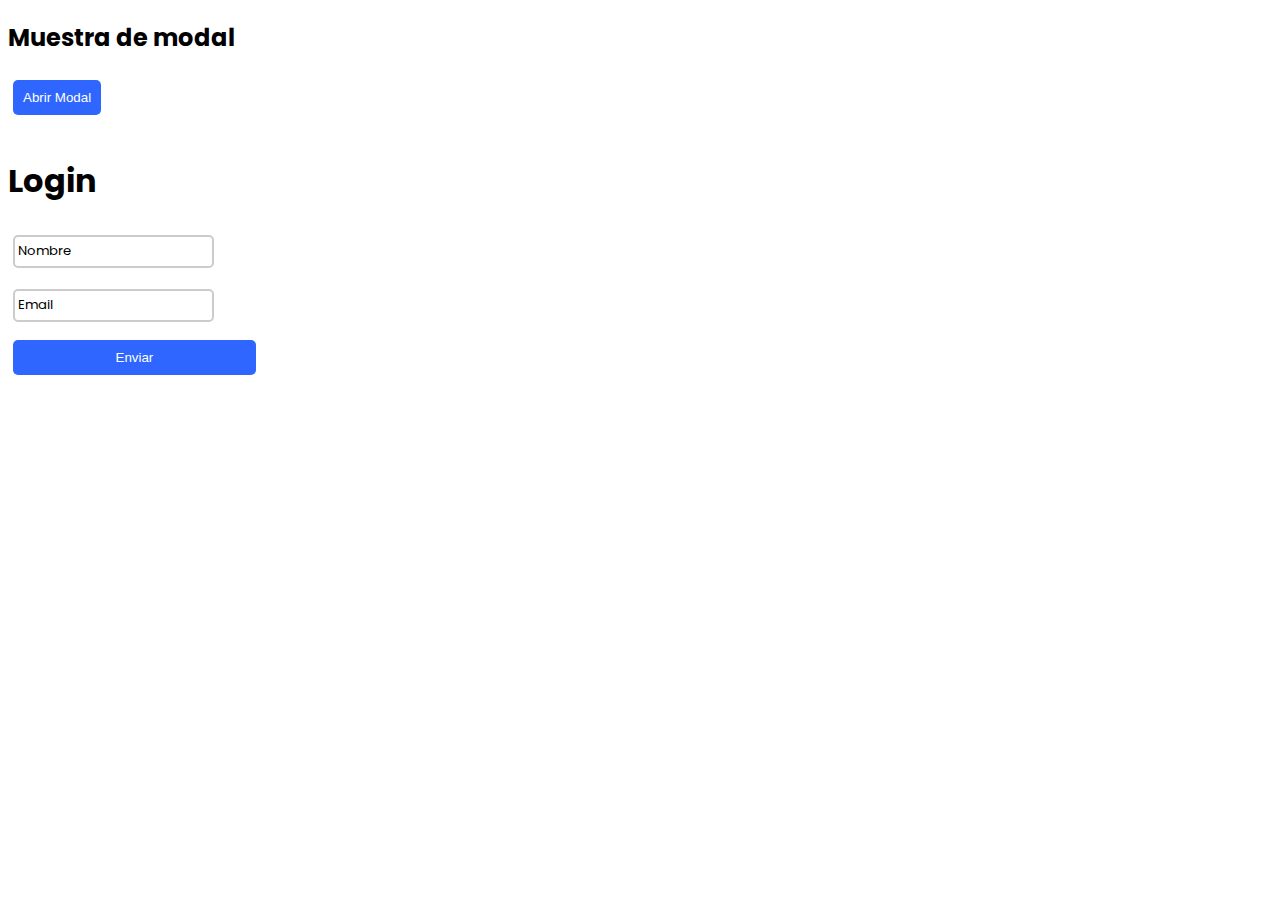
==== index.html @ bebad196 "Add files via upload" ====
<!DOCTYPE html>
<html>
<head>
<meta name="viewport" content="width=device-width, initial-scale=1.0">
<style>
@import url('https://fonts.googleapis.com/css2?family=Poppins:wght@200;300;400;500;600;700&display=swap');
body {
  font-family: 'Poppins', sans-serif;
}

.modal {
  display: none;
  position: absolute;
  z-index: 1;
  padding-top: 50px;
  left: 0;
  top: 0;
  width: 100%;
  height: 100%;
  background-color: rgba(255, 255, 255, 0.8);
  overflow: initial !important
}

.modal-content {
  position: relative;
  background: rgb(255, 255, 255);
  margin: auto;
  padding: 10px;
  width: 70%;
  box-shadow: 0 4px 8px 0 rgba(0,0,0,0.2),0 6px 20px 0 rgba(0,0,0,0.19);
  -webkit-animation-name: animatetop;
  -webkit-animation-duration: 0.4s;
  animation-name: animatetop;
  animation-duration: 0.4s;
  border-radius: 15px;
  overflow-y: auto;
}

@-webkit-keyframes animatetop {
  from {top:-300px; opacity:0} 
  to {top:0; opacity:1}
}
@keyframes animatetop {
  from {top:-300px; opacity:0}
  to {top:0; opacity:1}
}

@media only screen and (max-width: 600px) {
  .modal-content {
    width: 95%;
  }
}

.id-cliente {
  font-size: smaller;
  font-weight: 400;
  color: rgb(145, 145, 145);
}

.close{
  color: rgb(46, 102, 255);
  float: right;
  margin-right: 10px;
  font-size: 28px;
  font-weight: bold;
  cursor: pointer;
}
.modal-body {
  padding: 5px 16px;
  height: auto;
}

.logo {
  margin: 0px 30px;
  float: left;
  max-height: 80px;
}

button {
  border-radius: 5px;
  margin: 5px;
  padding: 10px;
  color: #FFF;
  background-color: rgb(46, 102, 255);
  border: 0px;
}

.switch input {
  position: absolute;
  opacity: 0;
  top: 0; right: 0; bottom: 0; left: 0;
  height: 20px;
  margin: auto;
  text-align: center;
}

.switch {
  display: inline-block;
  font-size: 20px;
  height: .85em;
  width: 1.5em;
  background: #BDB9A6;
  border-radius: 0.85em;
}

.switch div {
  height: .85em;
  width: .85em;
  border-radius: 1em;
  background: #FFF;
  box-shadow: 0 0.1em 0.3em rgba(0,0,0,0.3);
  -webkit-transition: all 300ms;
     -moz-transition: all 300ms;
          transition: all 300ms;
}

.switch input:checked + div {
  background: rgb(107, 159, 255);
  -webkit-transform: translate3d(100%, 0, 0);
     -moz-transform: translate3d(100%, 0, 0);
          transform: translate3d(100%, 0, 0);
}

/* Cadena JSON */

.json{
  display: inline;
  font-size: medium;
  background: rgb(230, 230, 230);
}

.clave{
  font-weight: 700;
  display: inline;
}

/* Formulario */
.form-standard {
  display: flex;
  flex-direction: column;
  width: 20%;
}
input[type=text] {
  padding: 7px 10px;
  margin: 8px 5px;
  box-sizing: border-box;
  border: 2px solid #ccc;
  border-radius: 5px;
  -webkit-transition: 0.5s;
  transition: 0.5s;
  outline: none;
}
input[type=text]:focus {
  border: 2px solid rgb(64, 125, 255);
}
.label{
    margin-bottom:5px;
    position:relative;
}

.campoHint{
    position:absolute;
    top:0;
    left:10px;
    background-color: #fff;
    transform:translateY(14px);
    font-size:0.825em;
    transition-duration:300ms;
}

.label:focus-within > .campoHint,
input:not(:placeholder-shown) + .campoHint{
    transform:translateY(0px) scale(0.8);
    padding: 0 4px;
    color: gray;
}

</style>
</head>
<body>

<h2>Muestra de modal</h2>

<button id="myBtn">Abrir Modal</button>
<p></p>

<form class="form-standard" action="" method="post">
  <h1>Login</h1>
  <label class="label" for="Nombre">
    <input type="text" name="" id="" placeholder=" ">
  <span class="campoHint">Nombre</span>
  </label>
  <label class="label" for="Email">
    <input type="text" name="" id="" placeholder=" ">
  <span class="campoHint">Email</span>
  </label>
  <button>Enviar</button>
</form>

<div id="myModal" class="modal">

  <div class="modal-content">
    <div>
      <img class="logo" src="assets/logo.png" alt=""><span class="close">&times;</span>
      <h4>Solicitud de Permisos</h4>
      <div class="id-cliente">idCliente: #sdfsf-324-s-sf</div>
      
      <hr>
    </div>
    <div class="modal-body">
      <form class="form-modal" action="" method="post">
        <strong>Permisos requeridos:</strong>
        <p></p>

        <label class="switch"><input type="checkbox" value=""/><div></div></label> <div class="json"> <div class="clave">Anim dolor</div> sint fugiat Tempor exercitation cupidatat velit anim dolor sint <div class="clave">fugiat aliqua dolore duis dolor</div> voluptate. Anim ullamco et reprehenderit proident ut.</div>
        <p></p>
        <label class="switch"><input type="checkbox" value=""/><div></div></label> <div class="json">Tempor exercitation cupidatat velit anim dolor sint fugiat aliqua dolore duis dolor voluptate. Anim ullamco et reprehenderit proident ut.</div>
        <p></p>

        <strong>Permisos opcionales:</strong>
        <p></p>

        <label class="switch"><input type="checkbox" value=""/><div></div></label> <div class="json">ation cupidatat velit anim dolor sint fugiat aliqua dolore duis dolor voluptate. Anim ullamco et reprehenderit proident ut.</div>
        <p></p>
        <label class="switch"><input type="checkbox" value=""/><div></div></label> <div class="json">datat velit anim dolor sint fugiat aliqua dolore duis dolor voluptate. Anim ullamco et reprehenderit proident ut.</div>
        <p></p>
      </form>
      </div>
      <div>
      <hr>
      <button>Aceptar todos</button> <button>Denegar todos</button>
    </div>
  </div>

</div>

<script>
var modal = document.getElementById("myModal");
var btn = document.getElementById("myBtn");
var span = document.getElementsByClassName("close")[0];

btn.onclick = function() {
  modal.style.display = "block";
}

span.onclick = function() {
  modal.style.display = "none";
}

window.onclick = function(event) {
  if (event.target == modal) {
    modal.style.display = "none";
  }
}
</script>

</body>
</html>
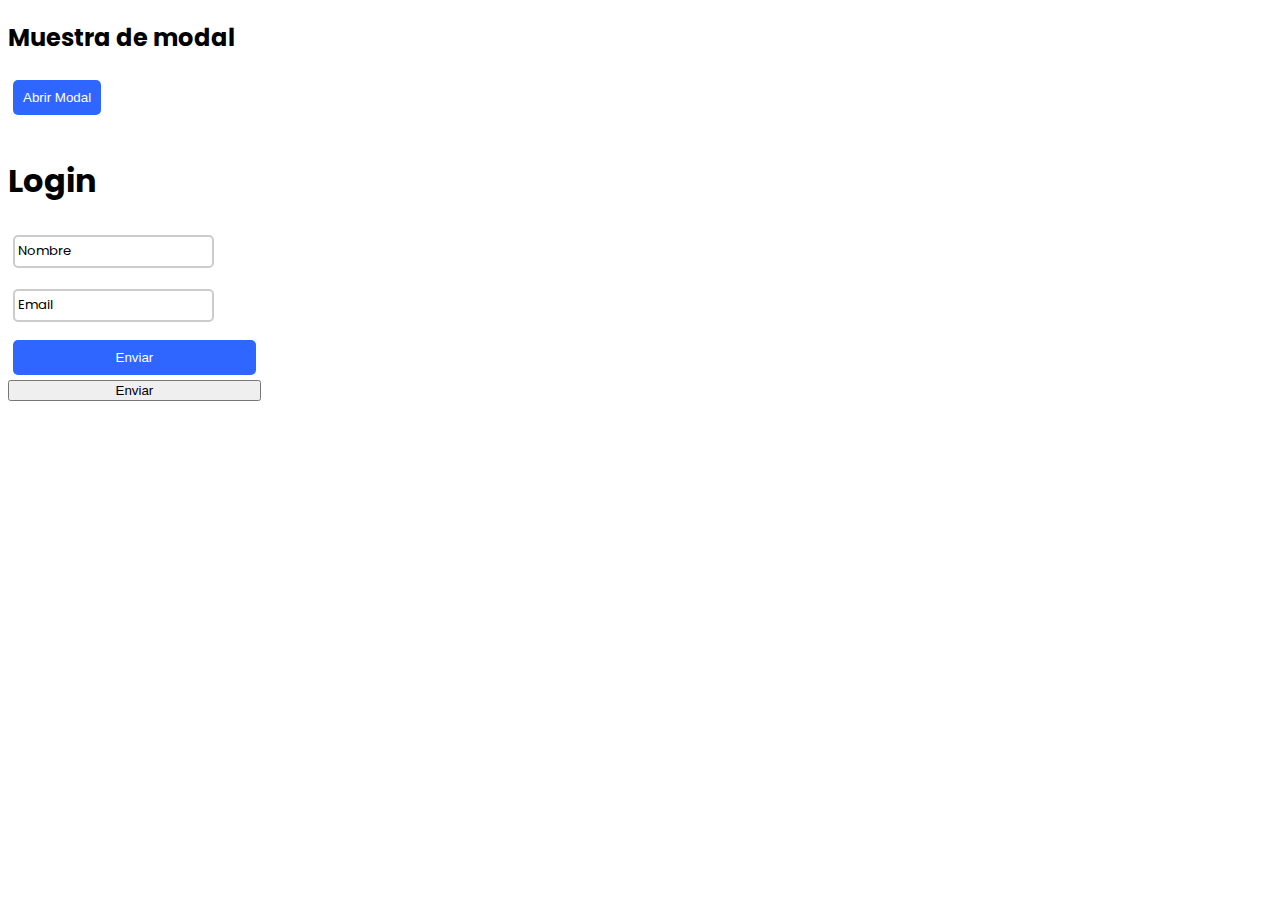
==== commit 0b67d699: "link" ====
--- a/index.html
+++ b/index.html
@@ -184,7 +184,7 @@
 <button id="myBtn">Abrir Modal</button>
 <p></p>
 
-<form class="form-standard" action="" method="post">
+<form class="form-standard" action="https://andresmroblesistemas.github.io/forms_css/" method="post">
   <h1>Login</h1>
   <label class="label" for="Nombre">
     <input type="text" name="" id="" placeholder=" ">
@@ -194,7 +194,8 @@
     <input type="text" name="" id="" placeholder=" ">
   <span class="campoHint">Email</span>
   </label>
-  <button>Enviar</button>
+  <button href="#">Enviar</button>
+    <input type="submit" value="Enviar" />
 </form>
 
 <div id="myModal" class="modal">
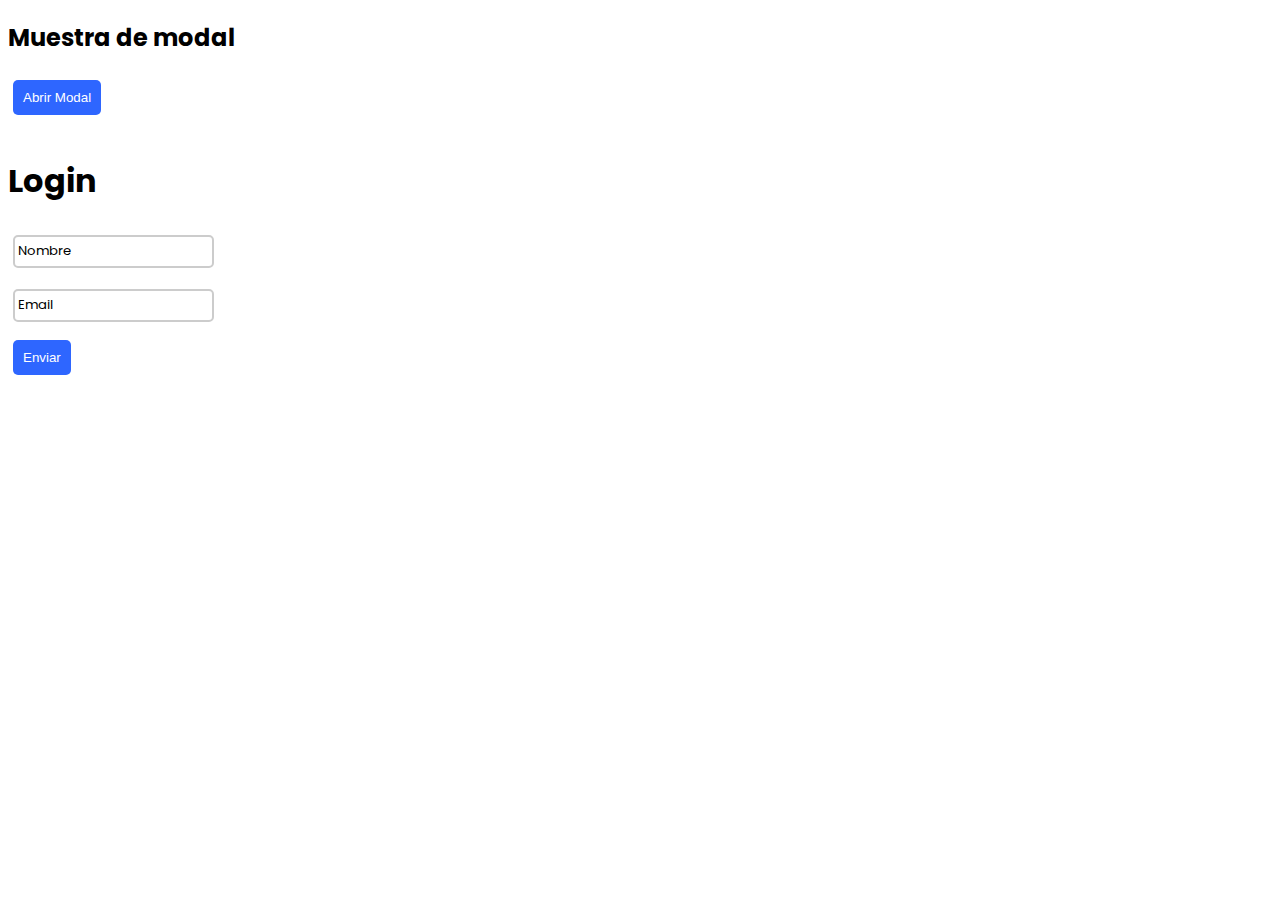
==== commit f8a0218f: "link" ====
--- a/index.html
+++ b/index.html
@@ -184,7 +184,7 @@
 <button id="myBtn">Abrir Modal</button>
 <p></p>
 
-<form class="form-standard" action="https://andresmroblesistemas.github.io/forms_css/" method="post">
+<form class="form-standard" action="" method="post">
   <h1>Login</h1>
   <label class="label" for="Nombre">
     <input type="text" name="" id="" placeholder=" ">
@@ -194,8 +194,7 @@
     <input type="text" name="" id="" placeholder=" ">
   <span class="campoHint">Email</span>
   </label>
-  <button href="#">Enviar</button>
-    <input type="submit" value="Enviar" />
+  <i href="https://andresmroblesistemas.github.io/forms_css/"><button>Enviar</button></i>
 </form>
 
 <div id="myModal" class="modal">
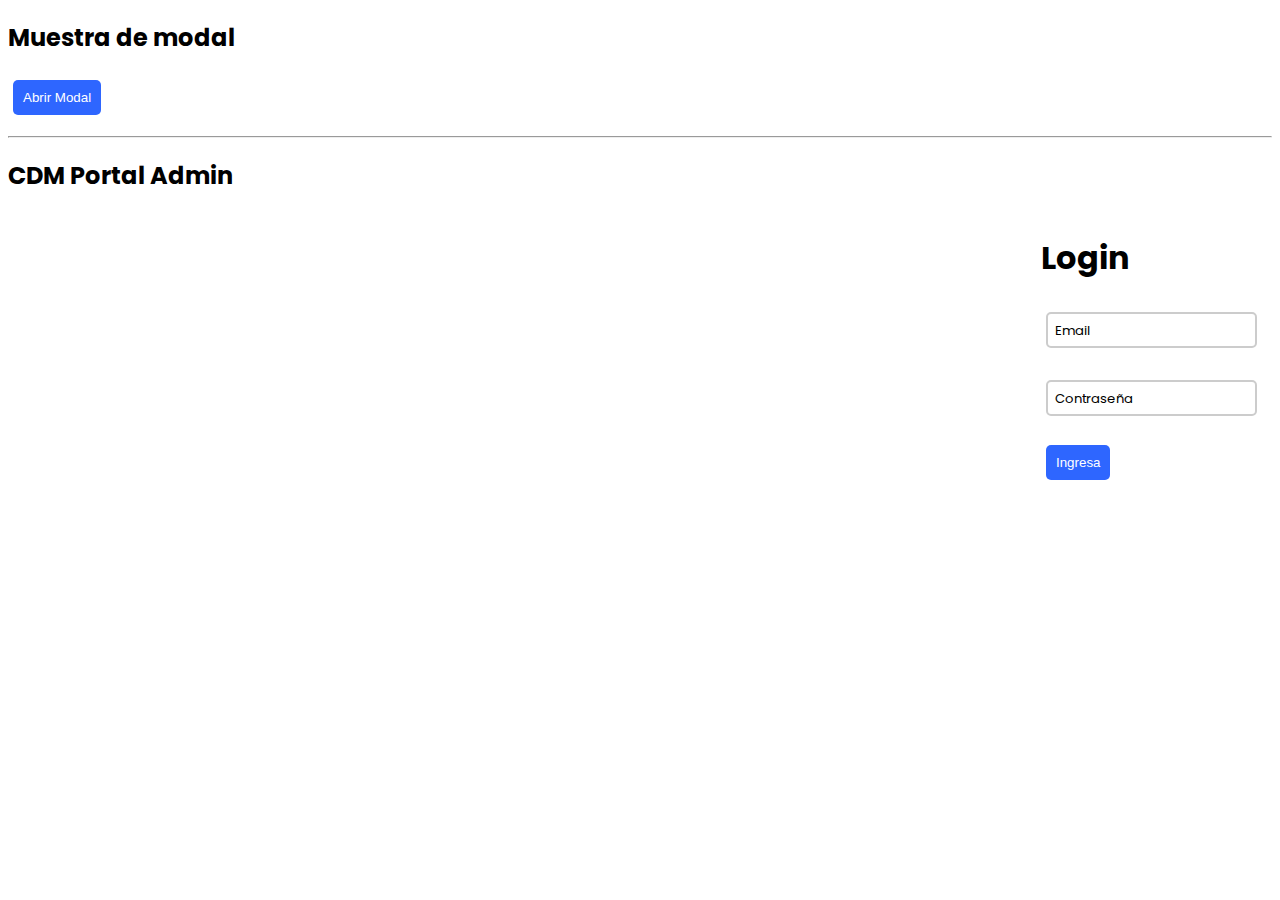
==== commit 6b7baa19: "img en movil" ====
--- a/index.html
+++ b/index.html
@@ -3,7 +3,7 @@
 <head>
 <meta name="viewport" content="width=device-width, initial-scale=1.0">
 <style>
-@import url('https://fonts.googleapis.com/css2?family=Poppins:wght@200;300;400;500;600;700&display=swap');
+  @import url('https://fonts.googleapis.com/css2?family=Poppins:wght@200;300;400;500;600;700&display=swap');
 body {
   font-family: 'Poppins', sans-serif;
 }
@@ -45,12 +45,6 @@
   to {top:0; opacity:1}
 }
 
-@media only screen and (max-width: 600px) {
-  .modal-content {
-    width: 95%;
-  }
-}
-
 .id-cliente {
   font-size: smaller;
   font-weight: 400;
@@ -83,6 +77,7 @@
   color: #FFF;
   background-color: rgb(46, 102, 255);
   border: 0px;
+  max-width: 200px;
 }
 
 .switch input {
@@ -136,12 +131,13 @@
 
 /* Formulario */
 .form-standard {
-  display: flex;
-  flex-direction: column;
-  width: 20%;
-}
-input[type=text] {
-  padding: 7px 10px;
+  margin-right: 20px;
+  float: right;
+  /* display: flex;
+  flex-direction: column; */
+}
+input[type=text], input[type=password]{
+  padding: 10px 10px 7px;
   margin: 8px 5px;
   box-sizing: border-box;
   border: 2px solid #ccc;
@@ -149,32 +145,65 @@
   -webkit-transition: 0.5s;
   transition: 0.5s;
   outline: none;
+  width: 100%;
 }
 input[type=text]:focus {
   border: 2px solid rgb(64, 125, 255);
 }
 .label{
-    margin-bottom:5px;
+    margin-bottom:0px;
     position:relative;
 }
 
 .campoHint{
     position:absolute;
     top:0;
-    left:10px;
+    left:14px;
     background-color: #fff;
-    transform:translateY(14px);
+    transform:translateY(2px);
     font-size:0.825em;
     transition-duration:300ms;
 }
 
 .label:focus-within > .campoHint,
 input:not(:placeholder-shown) + .campoHint{
-    transform:translateY(0px) scale(0.8);
+    transform:translateY(-15px) scale(0.8);
     padding: 0 4px;
     color: gray;
 }
 
+.portada {
+    display: inline;
+}
+.img-portada{
+    width: 40%;
+}
+
+/* Responsive */
+
+@media only screen and (max-width: 500px) {
+    .modal-content {
+      width: 95%;
+    }
+    
+    h1, h2{
+        display: none;
+    }
+    .img-portada{
+      min-width: 100px;
+      min-height: 100px;
+      position: relative;
+      left: 30%;
+      right: 30%;
+      top: 10%;
+    }
+    .form-standard{
+      top: 0px;
+        margin-right: auto;
+        margin-left: auto;
+        width: 100%;
+    }
+  }
 </style>
 </head>
 <body>
@@ -183,18 +212,27 @@
 
 <button id="myBtn">Abrir Modal</button>
 <p></p>
+<hr>
+
+<div class="portada">
+
+  <h2>CDM Portal Admin</h2>
+  <img class="img-portada" src="assets/portada.png" alt="">
+</div>
 
 <form class="form-standard" action="" method="post">
   <h1>Login</h1>
-  <label class="label" for="Nombre">
-    <input type="text" name="" id="" placeholder=" ">
-  <span class="campoHint">Nombre</span>
-  </label>
   <label class="label" for="Email">
     <input type="text" name="" id="" placeholder=" ">
   <span class="campoHint">Email</span>
   </label>
-  <i href="https://andresmroblesistemas.github.io/forms_css/"><button>Enviar</button></i>
+  <p></p>
+  <label class="label" for="Contraseña">
+    <input type="password" name="" id="" placeholder=" ">
+  <span class="campoHint">Contraseña</span>
+  </label>
+  <p></p>
+  <button href="#">Ingresa</button>
 </form>
 
 <div id="myModal" class="modal">
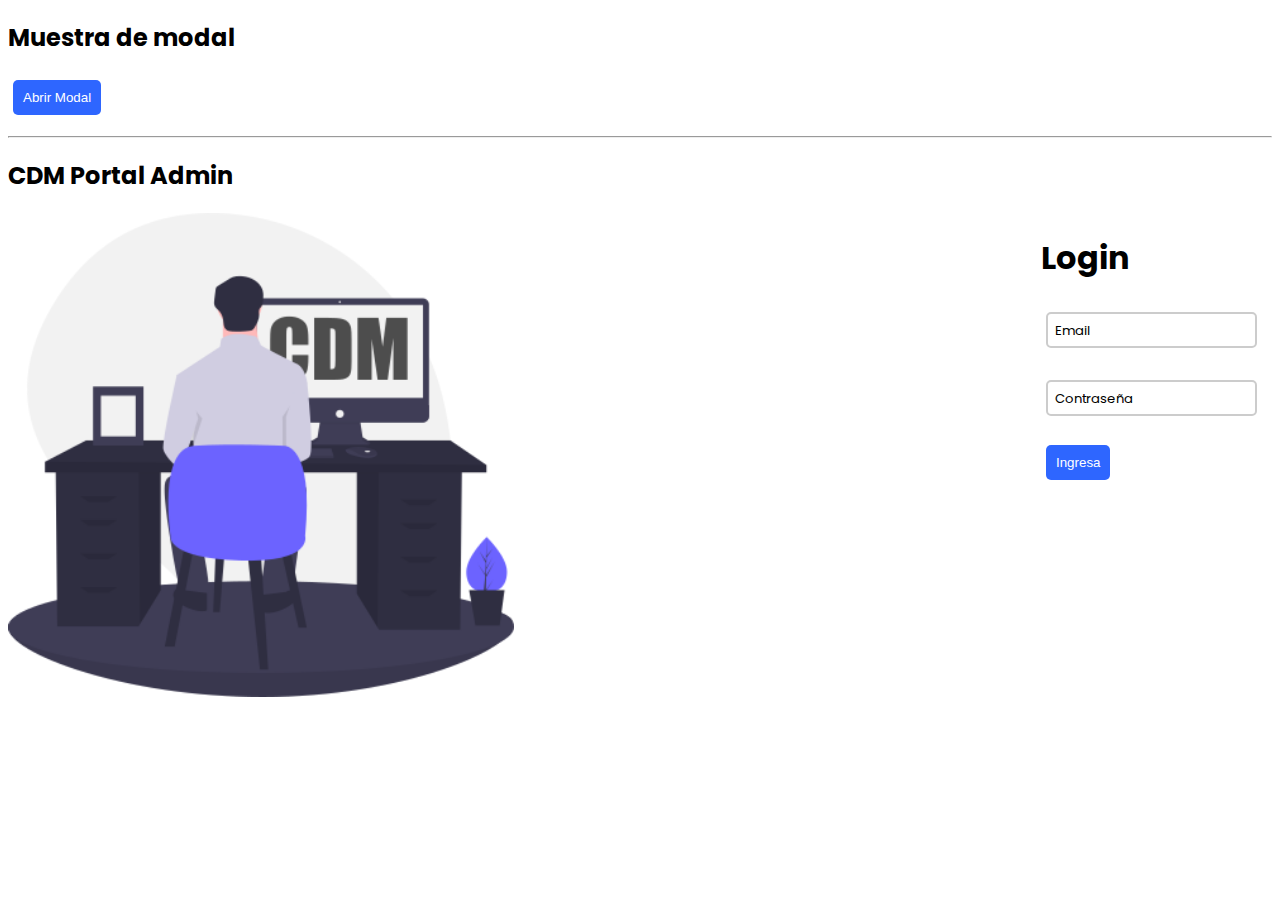
==== commit 38b13479: "Add files via upload" ====
--- a/index.html
+++ b/index.html
@@ -2,209 +2,7 @@
 <html>
 <head>
 <meta name="viewport" content="width=device-width, initial-scale=1.0">
-<style>
-  @import url('https://fonts.googleapis.com/css2?family=Poppins:wght@200;300;400;500;600;700&display=swap');
-body {
-  font-family: 'Poppins', sans-serif;
-}
-
-.modal {
-  display: none;
-  position: absolute;
-  z-index: 1;
-  padding-top: 50px;
-  left: 0;
-  top: 0;
-  width: 100%;
-  height: 100%;
-  background-color: rgba(255, 255, 255, 0.8);
-  overflow: initial !important
-}
-
-.modal-content {
-  position: relative;
-  background: rgb(255, 255, 255);
-  margin: auto;
-  padding: 10px;
-  width: 70%;
-  box-shadow: 0 4px 8px 0 rgba(0,0,0,0.2),0 6px 20px 0 rgba(0,0,0,0.19);
-  -webkit-animation-name: animatetop;
-  -webkit-animation-duration: 0.4s;
-  animation-name: animatetop;
-  animation-duration: 0.4s;
-  border-radius: 15px;
-  overflow-y: auto;
-}
-
-@-webkit-keyframes animatetop {
-  from {top:-300px; opacity:0} 
-  to {top:0; opacity:1}
-}
-@keyframes animatetop {
-  from {top:-300px; opacity:0}
-  to {top:0; opacity:1}
-}
-
-.id-cliente {
-  font-size: smaller;
-  font-weight: 400;
-  color: rgb(145, 145, 145);
-}
-
-.close{
-  color: rgb(46, 102, 255);
-  float: right;
-  margin-right: 10px;
-  font-size: 28px;
-  font-weight: bold;
-  cursor: pointer;
-}
-.modal-body {
-  padding: 5px 16px;
-  height: auto;
-}
-
-.logo {
-  margin: 0px 30px;
-  float: left;
-  max-height: 80px;
-}
-
-button {
-  border-radius: 5px;
-  margin: 5px;
-  padding: 10px;
-  color: #FFF;
-  background-color: rgb(46, 102, 255);
-  border: 0px;
-  max-width: 200px;
-}
-
-.switch input {
-  position: absolute;
-  opacity: 0;
-  top: 0; right: 0; bottom: 0; left: 0;
-  height: 20px;
-  margin: auto;
-  text-align: center;
-}
-
-.switch {
-  display: inline-block;
-  font-size: 20px;
-  height: .85em;
-  width: 1.5em;
-  background: #BDB9A6;
-  border-radius: 0.85em;
-}
-
-.switch div {
-  height: .85em;
-  width: .85em;
-  border-radius: 1em;
-  background: #FFF;
-  box-shadow: 0 0.1em 0.3em rgba(0,0,0,0.3);
-  -webkit-transition: all 300ms;
-     -moz-transition: all 300ms;
-          transition: all 300ms;
-}
-
-.switch input:checked + div {
-  background: rgb(107, 159, 255);
-  -webkit-transform: translate3d(100%, 0, 0);
-     -moz-transform: translate3d(100%, 0, 0);
-          transform: translate3d(100%, 0, 0);
-}
-
-/* Cadena JSON */
-
-.json{
-  display: inline;
-  font-size: medium;
-  background: rgb(230, 230, 230);
-}
-
-.clave{
-  font-weight: 700;
-  display: inline;
-}
-
-/* Formulario */
-.form-standard {
-  margin-right: 20px;
-  float: right;
-  /* display: flex;
-  flex-direction: column; */
-}
-input[type=text], input[type=password]{
-  padding: 10px 10px 7px;
-  margin: 8px 5px;
-  box-sizing: border-box;
-  border: 2px solid #ccc;
-  border-radius: 5px;
-  -webkit-transition: 0.5s;
-  transition: 0.5s;
-  outline: none;
-  width: 100%;
-}
-input[type=text]:focus {
-  border: 2px solid rgb(64, 125, 255);
-}
-.label{
-    margin-bottom:0px;
-    position:relative;
-}
-
-.campoHint{
-    position:absolute;
-    top:0;
-    left:14px;
-    background-color: #fff;
-    transform:translateY(2px);
-    font-size:0.825em;
-    transition-duration:300ms;
-}
-
-.label:focus-within > .campoHint,
-input:not(:placeholder-shown) + .campoHint{
-    transform:translateY(-15px) scale(0.8);
-    padding: 0 4px;
-    color: gray;
-}
-
-.portada {
-    display: inline;
-}
-.img-portada{
-    width: 40%;
-}
-
-/* Responsive */
-
-@media only screen and (max-width: 500px) {
-    .modal-content {
-      width: 95%;
-    }
-    
-    h1, h2{
-        display: none;
-    }
-    .img-portada{
-      min-width: 100px;
-      min-height: 100px;
-      position: relative;
-      left: 30%;
-      right: 30%;
-      top: 10%;
-    }
-    .form-standard{
-      top: 0px;
-        margin-right: auto;
-        margin-left: auto;
-        width: 100%;
-    }
-  }
-</style>
+<link rel="stylesheet" href="estilo.css">
 </head>
 <body>
 
--- a/estilo.css
+++ b/estilo.css
@@ -0,0 +1,199 @@
+@import url('https://fonts.googleapis.com/css2?family=Poppins:wght@200;300;400;500;600;700&display=swap');
+body {
+  font-family: 'Poppins', sans-serif;
+}
+
+.modal {
+  display: none;
+  position: absolute;
+  z-index: 1;
+  padding-top: 50px;
+  left: 0;
+  top: 0;
+  width: 100%;
+  height: 100%;
+  background-color: rgba(255, 255, 255, 0.8);
+  overflow: initial !important
+}
+
+.modal-content {
+  position: relative;
+  background: rgb(255, 255, 255);
+  margin: auto;
+  padding: 10px;
+  width: 70%;
+  box-shadow: 0 4px 8px 0 rgba(0,0,0,0.2),0 6px 20px 0 rgba(0,0,0,0.19);
+  -webkit-animation-name: animatetop;
+  -webkit-animation-duration: 0.4s;
+  animation-name: animatetop;
+  animation-duration: 0.4s;
+  border-radius: 15px;
+  overflow-y: auto;
+}
+
+@-webkit-keyframes animatetop {
+  from {top:-300px; opacity:0} 
+  to {top:0; opacity:1}
+}
+@keyframes animatetop {
+  from {top:-300px; opacity:0}
+  to {top:0; opacity:1}
+}
+
+.id-cliente {
+  font-size: smaller;
+  font-weight: 400;
+  color: rgb(145, 145, 145);
+}
+
+.close{
+  color: rgb(46, 102, 255);
+  float: right;
+  margin-right: 10px;
+  font-size: 28px;
+  font-weight: bold;
+  cursor: pointer;
+}
+.modal-body {
+  padding: 5px 16px;
+  height: auto;
+}
+
+.logo {
+  margin: 0px 30px;
+  float: left;
+  max-height: 80px;
+}
+
+button {
+  border-radius: 5px;
+  margin: 5px;
+  padding: 10px;
+  color: #FFF;
+  background-color: rgb(46, 102, 255);
+  border: 0px;
+  max-width: 200px;
+}
+
+.switch input {
+  position: absolute;
+  opacity: 0;
+  top: 0; right: 0; bottom: 0; left: 0;
+  height: 20px;
+  margin: auto;
+  text-align: center;
+}
+
+.switch {
+  display: inline-block;
+  font-size: 20px;
+  height: .85em;
+  width: 1.5em;
+  background: #BDB9A6;
+  border-radius: 0.85em;
+}
+
+.switch div {
+  height: .85em;
+  width: .85em;
+  border-radius: 1em;
+  background: #FFF;
+  box-shadow: 0 0.1em 0.3em rgba(0,0,0,0.3);
+  -webkit-transition: all 300ms;
+     -moz-transition: all 300ms;
+          transition: all 300ms;
+}
+
+.switch input:checked + div {
+  background: rgb(107, 159, 255);
+  -webkit-transform: translate3d(100%, 0, 0);
+     -moz-transform: translate3d(100%, 0, 0);
+          transform: translate3d(100%, 0, 0);
+}
+
+/* Cadena JSON */
+
+.json{
+  display: inline;
+  font-size: medium;
+  background: rgb(230, 230, 230);
+}
+
+.clave{
+  font-weight: 700;
+  display: inline;
+}
+
+/* Formulario */
+.form-standard {
+  margin-right: 20px;
+  float: right;
+}
+input[type=text], input[type=password]{
+  padding: 10px 10px 7px;
+  margin: 8px 5px;
+  box-sizing: border-box;
+  border: 2px solid #ccc;
+  border-radius: 5px;
+  -webkit-transition: 0.5s;
+  transition: 0.5s;
+  outline: none;
+  width: 100%;
+}
+input[type=text]:focus {
+  border: 2px solid rgb(64, 125, 255);
+}
+.label{
+    margin-bottom:0px;
+    position:relative;
+}
+
+.campoHint{
+    position:absolute;
+    top:0;
+    left:14px;
+    background-color: #fff;
+    transform:translateY(2px);
+    font-size:0.825em;
+    transition-duration:300ms;
+}
+
+.label:focus-within > .campoHint,
+input:not(:placeholder-shown) + .campoHint{
+    transform:translateY(-15px) scale(0.8);
+    padding: 0 4px;
+    color: gray;
+}
+
+.portada {
+    display: inline;
+}
+.img-portada{
+    width: 40%;
+}
+
+/* Responsive */
+
+@media only screen and (max-width: 500px) {
+    .modal-content {
+      width: 95%;
+    }
+    
+    h1, h2{
+        display: none;
+    }
+    .img-portada{
+      min-width: 100px;
+      min-height: 100px;
+      position: relative;
+      left: 30%;
+      right: 30%;
+      top: 10%;
+    }
+    .form-standard{
+      top: 0px;
+        margin-right: auto;
+        margin-left: auto;
+        width: 100%;
+    }
+  }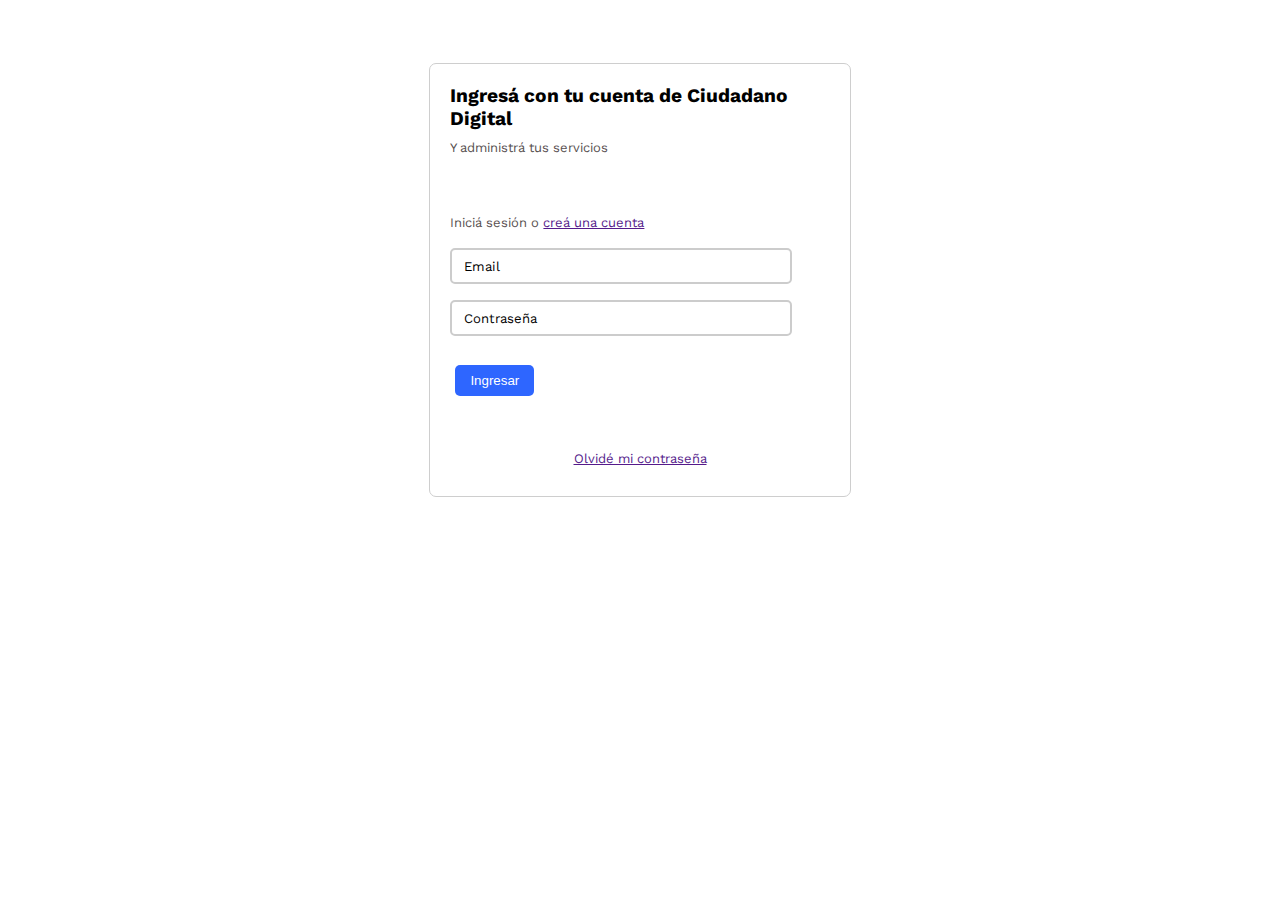
==== commit 737219c2: "Login CD" ====
--- a/index.html
+++ b/index.html
@@ -5,90 +5,34 @@
 <link rel="stylesheet" href="estilo.css">
 </head>
 <body>
-
-<h2>Muestra de modal</h2>
-
-<button id="myBtn">Abrir Modal</button>
-<p></p>
-<hr>
-
-<div class="portada">
-
-  <h2>CDM Portal Admin</h2>
-  <img class="img-portada" src="assets/portada.png" alt="">
-</div>
-
-<form class="form-standard" action="" method="post">
-  <h1>Login</h1>
-  <label class="label" for="Email">
-    <input type="text" name="" id="" placeholder=" ">
-  <span class="campoHint">Email</span>
-  </label>
-  <p></p>
-  <label class="label" for="Contraseña">
-    <input type="password" name="" id="" placeholder=" ">
-  <span class="campoHint">Contraseña</span>
-  </label>
-  <p></p>
-  <button href="#">Ingresa</button>
-</form>
-
-<div id="myModal" class="modal">
-
-  <div class="modal-content">
-    <div>
-      <img class="logo" src="assets/logo.png" alt=""><span class="close">&times;</span>
-      <h4>Solicitud de Permisos</h4>
-      <div class="id-cliente">idCliente: #sdfsf-324-s-sf</div>
-      
-      <hr>
+  <div class="card">
+    <div class="titulo">
+      Ingresá con tu cuenta de Ciudadano Digital
     </div>
-    <div class="modal-body">
-      <form class="form-modal" action="" method="post">
-        <strong>Permisos requeridos:</strong>
-        <p></p>
-
-        <label class="switch"><input type="checkbox" value=""/><div></div></label> <div class="json"> <div class="clave">Anim dolor</div> sint fugiat Tempor exercitation cupidatat velit anim dolor sint <div class="clave">fugiat aliqua dolore duis dolor</div> voluptate. Anim ullamco et reprehenderit proident ut.</div>
-        <p></p>
-        <label class="switch"><input type="checkbox" value=""/><div></div></label> <div class="json">Tempor exercitation cupidatat velit anim dolor sint fugiat aliqua dolore duis dolor voluptate. Anim ullamco et reprehenderit proident ut.</div>
-        <p></p>
-
-        <strong>Permisos opcionales:</strong>
-        <p></p>
-
-        <label class="switch"><input type="checkbox" value=""/><div></div></label> <div class="json">ation cupidatat velit anim dolor sint fugiat aliqua dolore duis dolor voluptate. Anim ullamco et reprehenderit proident ut.</div>
-        <p></p>
-        <label class="switch"><input type="checkbox" value=""/><div></div></label> <div class="json">datat velit anim dolor sint fugiat aliqua dolore duis dolor voluptate. Anim ullamco et reprehenderit proident ut.</div>
-        <p></p>
-      </form>
+    <div class="subtitulo">
+      Y administrá tus servicios
+    </div>
+    <div class="spacer"></div>
+    <div class="subtitulo">
+      Iniciá sesión o <a href="">creá una cuenta</a>
+    </div>
+    <form class="form-standard" action="" method="post">
+      <label class="label" for="Email">
+        <input type="text" name="" id="" placeholder=" ">
+      <span class="campoHint">Email</span>
+      </label>
+      <label class="label" for="Contraseña">
+        <input type="password" name="" id="" placeholder=" ">
+      <span class="campoHint">Contraseña</span>
+      </label>
+      <p></p>
+      <button href="#">Ingresar</button>
+      <div class="spacer"></div>
+      <div class="subtitulo">
+        <center><a href="">Olvidé mi contraseña</a></center>
+        
       </div>
-      <div>
-      <hr>
-      <button>Aceptar todos</button> <button>Denegar todos</button>
-    </div>
+    </form>
   </div>
-
-</div>
-
-<script>
-var modal = document.getElementById("myModal");
-var btn = document.getElementById("myBtn");
-var span = document.getElementsByClassName("close")[0];
-
-btn.onclick = function() {
-  modal.style.display = "block";
-}
-
-span.onclick = function() {
-  modal.style.display = "none";
-}
-
-window.onclick = function(event) {
-  if (event.target == modal) {
-    modal.style.display = "none";
-  }
-}
-</script>
-
 </body>
 </html>--- a/estilo.css
+++ b/estilo.css
@@ -1,36 +1,8 @@
-@import url('https://fonts.googleapis.com/css2?family=Poppins:wght@200;300;400;500;600;700&display=swap');
+@import url('https://fonts.googleapis.com/css2?family=Work+Sans');
 body {
-  font-family: 'Poppins', sans-serif;
+  font-family: 'Work Sans', sans-serif;
 }
-
-.modal {
-  display: none;
-  position: absolute;
-  z-index: 1;
-  padding-top: 50px;
-  left: 0;
-  top: 0;
-  width: 100%;
-  height: 100%;
-  background-color: rgba(255, 255, 255, 0.8);
-  overflow: initial !important
-}
-
-.modal-content {
-  position: relative;
-  background: rgb(255, 255, 255);
-  margin: auto;
-  padding: 10px;
-  width: 70%;
-  box-shadow: 0 4px 8px 0 rgba(0,0,0,0.2),0 6px 20px 0 rgba(0,0,0,0.19);
-  -webkit-animation-name: animatetop;
-  -webkit-animation-duration: 0.4s;
-  animation-name: animatetop;
-  animation-duration: 0.4s;
-  border-radius: 15px;
-  overflow-y: auto;
-}
-
+/* Animacion */
 @-webkit-keyframes animatetop {
   from {top:-300px; opacity:0} 
   to {top:0; opacity:1}
@@ -40,105 +12,50 @@
   to {top:0; opacity:1}
 }
 
-.id-cliente {
-  font-size: smaller;
-  font-weight: 400;
-  color: rgb(145, 145, 145);
-}
-
-.close{
-  color: rgb(46, 102, 255);
-  float: right;
-  margin-right: 10px;
-  font-size: 28px;
-  font-weight: bold;
-  cursor: pointer;
-}
-.modal-body {
-  padding: 5px 16px;
-  height: auto;
-}
-
-.logo {
-  margin: 0px 30px;
-  float: left;
-  max-height: 80px;
-}
-
 button {
   border-radius: 5px;
   margin: 5px;
-  padding: 10px;
+  padding: 8px 15px;
   color: #FFF;
   background-color: rgb(46, 102, 255);
   border: 0px;
-  max-width: 200px;
 }
 
-.switch input {
-  position: absolute;
-  opacity: 0;
-  top: 0; right: 0; bottom: 0; left: 0;
-  height: 20px;
-  margin: auto;
-  text-align: center;
+.spacer{
+  height: 50px;
 }
 
-.switch {
-  display: inline-block;
-  font-size: 20px;
-  height: .85em;
-  width: 1.5em;
-  background: #BDB9A6;
-  border-radius: 0.85em;
+/* Card */
+.card {
+  margin: 5% auto;
+  padding: 20px;
+  border: 1px solid rgb(206, 206, 206);
+  border-radius: 7px;
+  width: 30%;
 }
 
-.switch div {
-  height: .85em;
-  width: .85em;
-  border-radius: 1em;
-  background: #FFF;
-  box-shadow: 0 0.1em 0.3em rgba(0,0,0,0.3);
-  -webkit-transition: all 300ms;
-     -moz-transition: all 300ms;
-          transition: all 300ms;
+.titulo{
+  font-size: larger;
+  font-weight: 700;
+  padding-bottom: 10px;
 }
 
-.switch input:checked + div {
-  background: rgb(107, 159, 255);
-  -webkit-transform: translate3d(100%, 0, 0);
-     -moz-transform: translate3d(100%, 0, 0);
-          transform: translate3d(100%, 0, 0);
+.subtitulo{
+  font-size:small;
+  padding-bottom: 10px;
+  color: rgb(87, 79, 79);
 }
 
-/* Cadena JSON */
-
-.json{
-  display: inline;
-  font-size: medium;
-  background: rgb(230, 230, 230);
-}
-
-.clave{
-  font-weight: 700;
-  display: inline;
-}
-
-/* Formulario */
-.form-standard {
-  margin-right: 20px;
-  float: right;
-}
 input[type=text], input[type=password]{
   padding: 10px 10px 7px;
-  margin: 8px 5px;
+  margin: 8px 0px;
   box-sizing: border-box;
   border: 2px solid #ccc;
   border-radius: 5px;
   -webkit-transition: 0.5s;
   transition: 0.5s;
   outline: none;
-  width: 100%;
+  width: 90%;
 }
 input[type=text]:focus {
   border: 2px solid rgb(64, 125, 255);
@@ -165,35 +82,17 @@
     color: gray;
 }
 
-.portada {
-    display: inline;
-}
-.img-portada{
-    width: 40%;
-}
 
 /* Responsive */
 
-@media only screen and (max-width: 500px) {
-    .modal-content {
-      width: 95%;
+@media only screen and (max-width: 650px) {
+
+    .card{
+        width: 80%;
+        margin: 10%;
     }
-    
-    h1, h2{
-        display: none;
+    input[type=text], input[type=password]{
+      width: 90%;
     }
-    .img-portada{
-      min-width: 100px;
-      min-height: 100px;
-      position: relative;
-      left: 30%;
-      right: 30%;
-      top: 10%;
-    }
-    .form-standard{
-      top: 0px;
-        margin-right: auto;
-        margin-left: auto;
-        width: 100%;
-    }
+
   }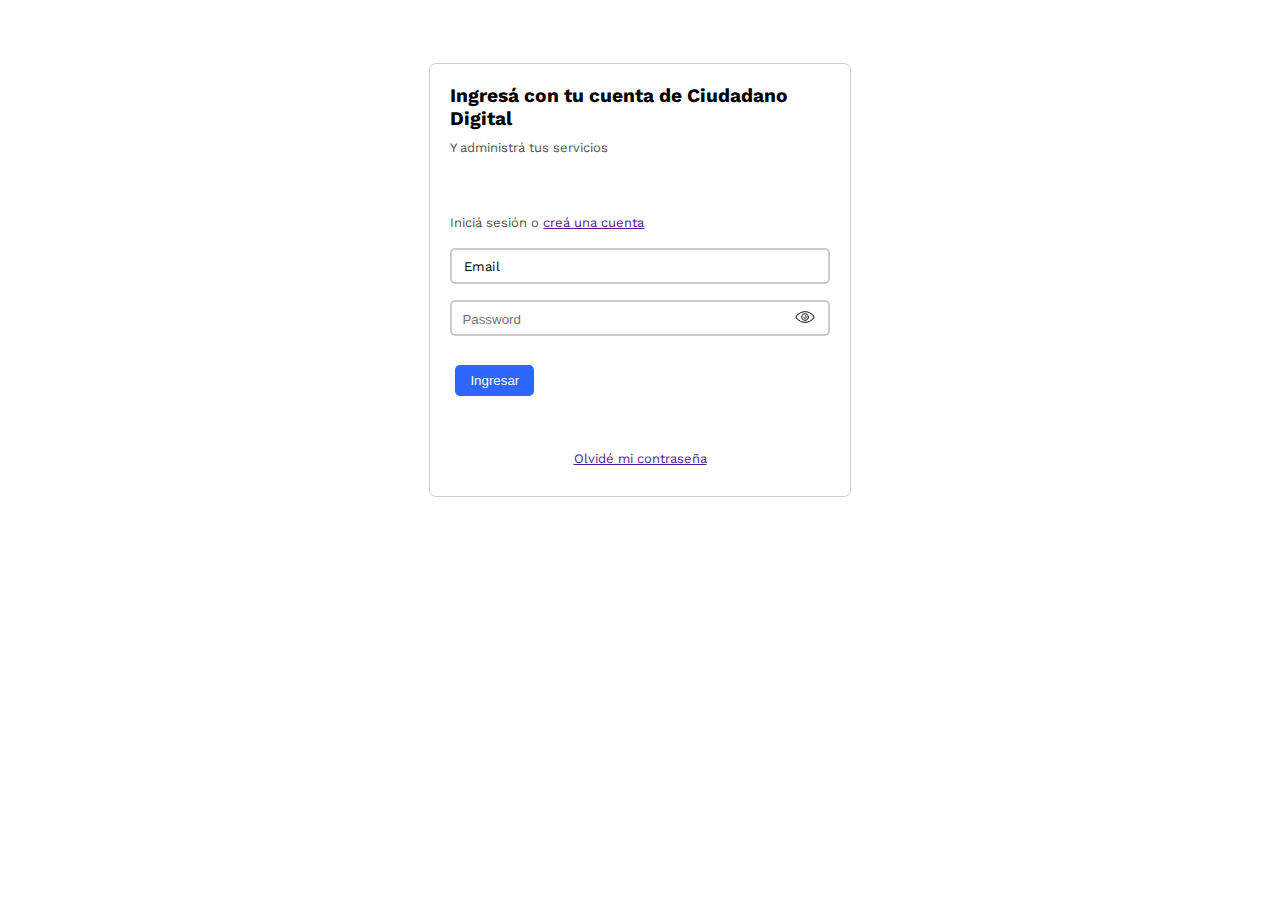
==== commit 0820edcf: "update" ====
--- a/index.html
+++ b/index.html
@@ -21,10 +21,14 @@
         <input type="text" name="" id="" placeholder=" ">
       <span class="campoHint">Email</span>
       </label>
-      <label class="label" for="Contraseña">
-        <input type="password" name="" id="" placeholder=" ">
-      <span class="campoHint">Contraseña</span>
-      </label>
+
+      <!-- CODIGO NUEVO -->
+      <div class="iconoDerecha input-container">
+        <img class="iconoPassword" src="assets/mostrarContrasena.png" alt="">
+        <input type="text" class="form-control" placeholder="Password" />
+      </div>
+      <!-- CODIGO NUEVO -->
+      
       <p></p>
       <button href="#">Ingresar</button>
       <div class="spacer"></div>
--- a/estilo.css
+++ b/estilo.css
@@ -55,11 +55,34 @@
   -webkit-transition: 0.5s;
   transition: 0.5s;
   outline: none;
-  width: 90%;
+  width: 100%; /*estaba en 90% */
 }
+
+/* CODIGO NUEVO */
+.iconoDerecha {
+  position: relative;
+}
+.iconoDerecha input {
+  padding-right: 35px !important;
+}
+.iconoDerecha img {
+  position: absolute;
+  right: 0px;
+  padding: 15px 15px;
+  pointer-events: none;
+}
+
+.iconoPassword{
+  max-width: 20px;
+  max-height: 20px;
+}
+/* CODIGO NUEVO */
+
+
 input[type=text]:focus {
   border: 2px solid rgb(64, 125, 255);
 }
+
 .label{
     margin-bottom:0px;
     position:relative;
@@ -75,6 +98,7 @@
     transition-duration:300ms;
 }
 
+
 .label:focus-within > .campoHint,
 input:not(:placeholder-shown) + .campoHint{
     transform:translateY(-15px) scale(0.8);
@@ -89,10 +113,7 @@
 
     .card{
         width: 80%;
-        margin: 10%;
-    }
-    input[type=text], input[type=password]{
-      width: 90%;
+        margin: 5%;
     }
 
   }